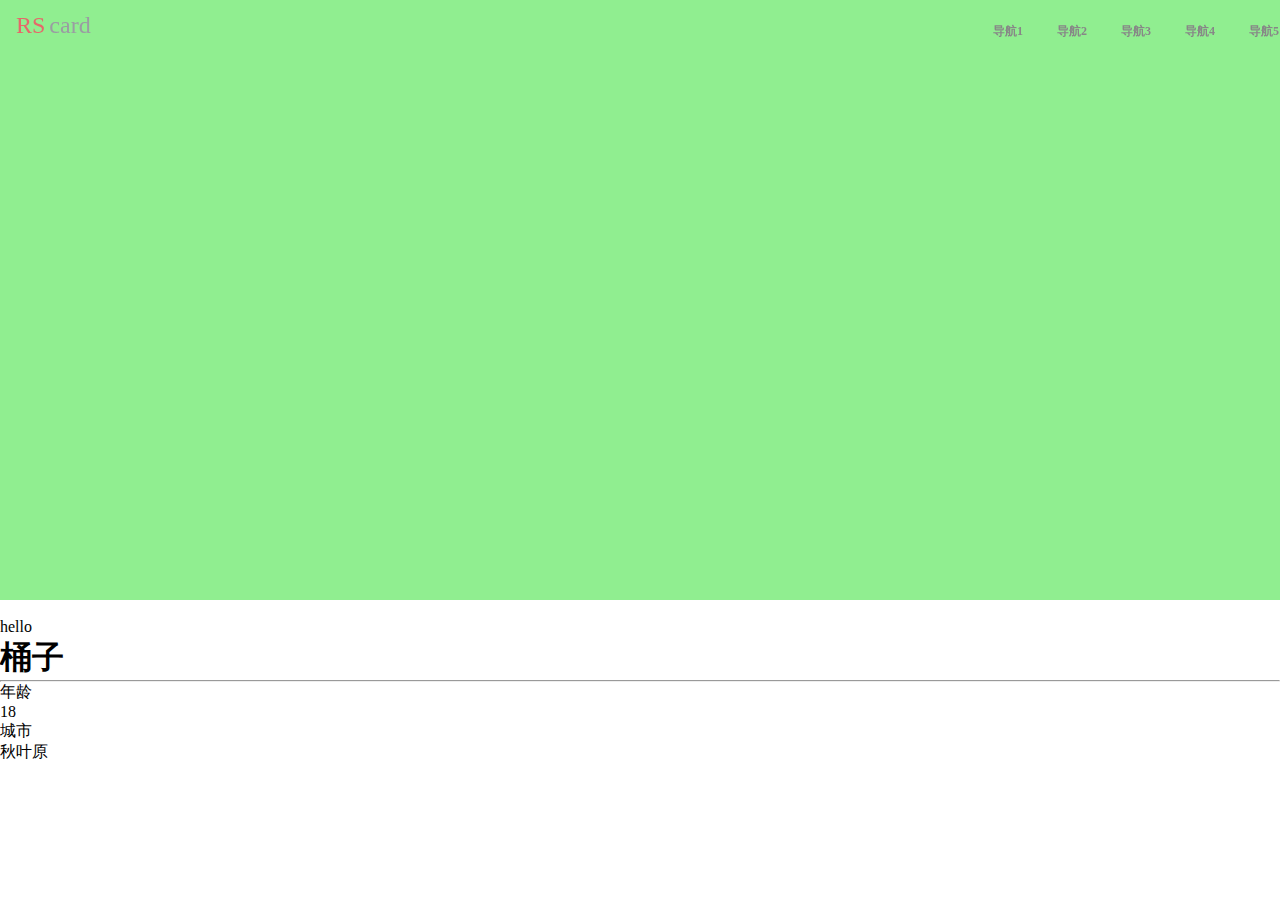
==== rewrite/rewrite.html @ 90d791ab "rewrite fixed" ====
<!DOCTYPE html>
<html lang="en">
<head>
    <meta charset="UTF-8">
    <meta name="viewport" content="width=device-width, initial-scale=1.0">
    <meta http-equiv="X-UA-Compatible" content="ie=edge">
    <title>Document</title>
    <link rel="stylesheet" href="style.css">
</head>
<body>
    <div class="topNavBar">
        <div class="topNavBar-inner clearfix">
            <a href="" class="logo">
                <span class="rs">RS</span><span class="card">card</span>
            </a>
            <nav>
                <ul class="clearfix">
                    <li><a href="">导航1</a></li>
                    <li><a href="">导航2</a></li>
                    <li><a href="">导航3</a></li>
                    <li><a href="">导航4</a></li>
                    <li><a href="">导航5</a></li>
                </ul>
            </nav>
        </div>
    </div>
    <div class="banner"></div>
    <main>
        <div class="picture">
            <img src="" alt="">
        </div>
        <div class="text">
            <span>hello</span>
            <h1>桶子</h1>
            <hr>
            <dl>
                <dt>年龄</dt>
                <dd>18</dd>
                <dt>城市</dt>
                <dd>秋叶原</dd>
            </dl>
        </div>
        <footer>

        </footer>
    </main>
</body>
</html>
---- rewrite/style.css ----
*{
    margin: 0;
    padding: 0;
}
a{
    color:inherit;
    text-decoration: none;
}

.clearfix::after{
    contain:'';
    display: block;
    clear: both;
}
.topNavBar{
    padding-top: 12px;
    padding-bottom: 12px;
    padding-left: 16px;
    position: fixed;
    top: 0;left: 0;
    width: 100%;
}
.topNavBar>.topNavBar-inner > nav{
    float: right;
    padding-top: 3px;
    padding-bottom: 4px;
}
.topNavBar>.topNavBar-inner >nav >ul{
    list-style: none;
    padding: 0;margin: 0;
}

.topNavBar>.topNavBar-inner >nav >ul >li{
    float: left;
    margin-left: 17px;
    margin-right: 17px;
}

.topNavBar>.topNavBar-inner > nav >ul >li >a {
    font-size: 12px;
    color:#878787;
    text-decoration: none;
    font-weight:bold;
    display: block;
    padding: 5px 0;
    border-top:3px solid transparent;
    border-bottom: 3px solid transparent;
}
.topNavBar>.topNavBar-inner > nav > ul >li >a:hover{
    border-bottom: 3px solid #e06567;
}
.logo{
    font-size: 24px;
    font-family: "Arial Black";
    padding-top: 3px;
    padding-bottom: 4px;
}
.logo .rs{
    margin-right: 4px;
    color:#e6686a;
}
.logo .card{
    color:#9a9da2;
}

.banner{
    background: lightgreen;
    height: 600px;
}
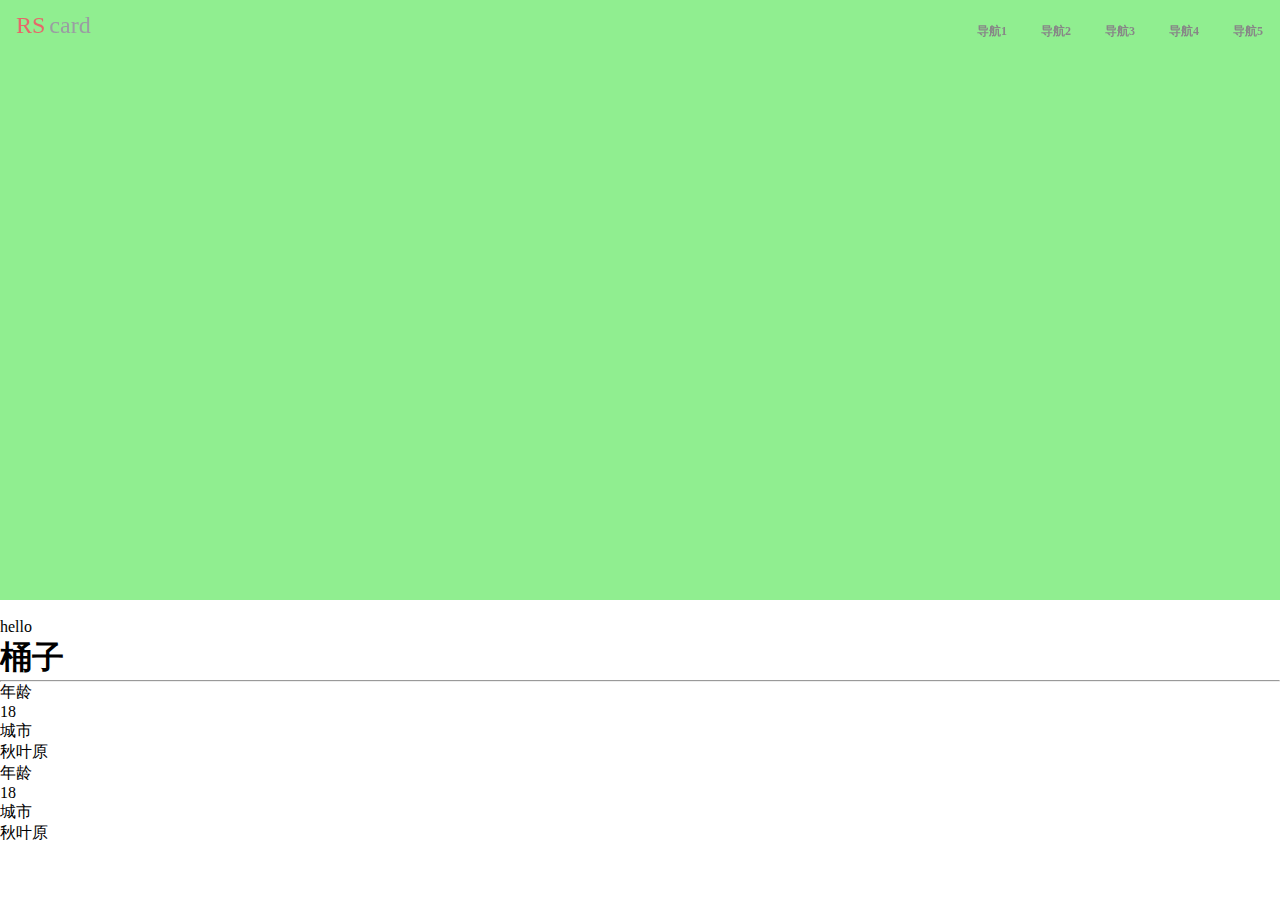
==== commit c44ae3e3: "userCard" ====
--- a/rewrite/rewrite.html
+++ b/rewrite/rewrite.html
@@ -8,7 +8,7 @@
     <link rel="stylesheet" href="style.css">
 </head>
 <body>
-    <div class="topNavBar">
+    <div class="topNavBar ">
         <div class="topNavBar-inner clearfix">
             <a href="" class="logo">
                 <span class="rs">RS</span><span class="card">card</span>
@@ -44,5 +44,11 @@
 
         </footer>
     </main>
+    <dl>
+        <dt>年龄</dt>
+        <dd>18</dd>
+        <dt>城市</dt>
+        <dd>秋叶原</dd>
+    </dl>
 </body>
 </html>--- a/rewrite/style.css
+++ b/rewrite/style.css
@@ -13,13 +13,20 @@
     clear: both;
 }
 .topNavBar{
-    padding-top: 12px;
-    padding-bottom: 12px;
-    padding-left: 16px;
     position: fixed;
     top: 0;left: 0;
     width: 100%;
 }
+.topNavBar .topNavBar-inner{
+    padding-top: 12px;
+    padding-bottom: 12px;
+    padding-left: 16px;
+}
+/* 注释
+    position:fixed 脱离文档流
+    fixed 之后 导航栏 缩成一行 解决 加width 100%
+    有width100% 的元素加padding 宽度会超过 父宽度 解决办法 在里面在加个div 把有width100%的元素的padding放到这个div中
+ */
 .topNavBar>.topNavBar-inner > nav{
     float: right;
     padding-top: 3px;
@@ -66,4 +73,5 @@
 .banner{
     background: lightgreen;
     height: 600px;
-}+}
+
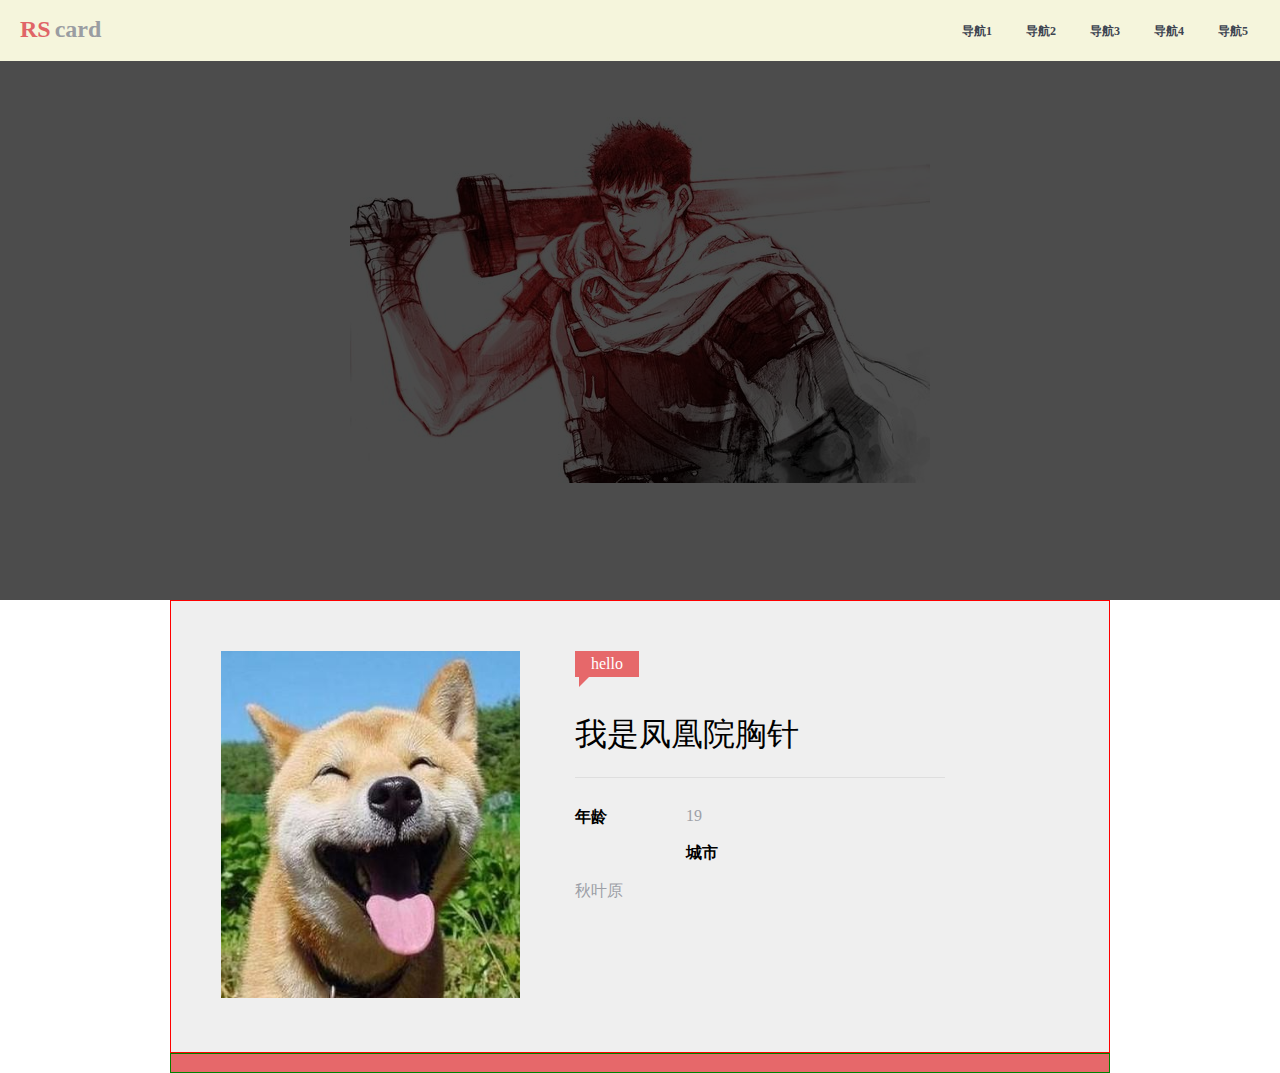
==== commit ea63babb: "userCard" ====
--- a/rewrite/rewrite.html
+++ b/rewrite/rewrite.html
@@ -6,49 +6,71 @@
     <meta http-equiv="X-UA-Compatible" content="ie=edge">
     <title>Document</title>
     <link rel="stylesheet" href="style.css">
+    <style>
+                .icon {
+            width: 1em;
+            height: 1em;
+            vertical-align: -0.15em;
+            fill: currentColor;
+            overflow: hidden;
+        }
+    </style>
 </head>
+<script src="https://at.alicdn.com/t/font_890386_jcp60pkywkj.js
+"></script>
 <body>
-    <div class="topNavBar ">
+    <div class="topNavBar">
         <div class="topNavBar-inner clearfix">
             <a href="" class="logo">
                 <span class="rs">RS</span><span class="card">card</span>
             </a>
             <nav>
                 <ul class="clearfix">
-                    <li><a href="">导航1</a></li>
-                    <li><a href="">导航2</a></li>
-                    <li><a href="">导航3</a></li>
-                    <li><a href="">导航4</a></li>
-                    <li><a href="">导航5</a></li>
+                   <li><a href="">导航1</a></li>
+                   <li><a href="">导航2</a></li>
+                   <li><a href="">导航3</a></li>
+                   <li><a href="">导航4</a></li>
+                   <li><a href="">导航5</a></li>
                 </ul>
             </nav>
         </div>
     </div>
-    <div class="banner"></div>
+    <div class="banner">
+        <div class="mask"></div>
+    </div>
     <main>
-        <div class="picture">
-            <img src="" alt="">
+        <div class="userCard">
+            <div class="textAndPicture clearfix">
+                <div class="picture">
+                  <img src="./dog.jpg" alt="" width="299" height="347">   
+                </div>
+                <div class="text">
+                    <span class="welcome">hello <span class="triangle"></span></span>
+                    <h1>我是凤凰院胸针</h1>
+                    <hr>
+                    <dl class="clearfix">
+                        <dt>年龄</dt>
+                        <dd>19</dd>
+                        <dt>城市</dt>
+                        <dd>秋叶原</dd>
+                    </dl>
+                </div>
+            </div>
         </div>
-        <div class="text">
-            <span>hello</span>
-            <h1>桶子</h1>
-            <hr>
-            <dl>
-                <dt>年龄</dt>
-                <dd>18</dd>
-                <dt>城市</dt>
-                <dd>秋叶原</dd>
-            </dl>
-        </div>
-        <footer>
+        <footer class="media">
+                <a href="#">
+                    <svg class="icon" aria-hidden="true">
+                        <use xlink:href="#icon-CN_bilibili"></use>
+                    </svg>
+                </a>
+                <a href="#"> <svg class="icon" aria-hidden="true">
+                        <use xlink:href="#icon-github"></use>
+                    </svg></a>
+                <a href="#"> <svg class="icon" aria-hidden="true">
+                        <use xlink:href="#icon-zhihu"></use>
+                    </svg></a>
 
-        </footer>
+            </footer>  
     </main>
-    <dl>
-        <dt>年龄</dt>
-        <dd>18</dd>
-        <dt>城市</dt>
-        <dd>秋叶原</dd>
-    </dl>
 </body>
 </html>--- a/rewrite/style.css
+++ b/rewrite/style.css
@@ -1,77 +1,163 @@
 *{
+    padding: 0;
     margin: 0;
-    padding: 0;
 }
 a{
-    color:inherit;
     text-decoration: none;
 }
 
+h1, h2, h3, h4 {
+    font-weight: normal;
+}
+
+.text hr {
+    margin: 20px 0;
+    height: 0;
+    border: none;
+    border-top: 1px solid #DEDEDE;
+}
+
 .clearfix::after{
-    contain:'';
+    content: '';
+    clear: both;
     display: block;
-    clear: both;
 }
+
+
+
 .topNavBar{
+    padding: 16px 0;
     position: fixed;
-    top: 0;left: 0;
+    top: 0;
     width: 100%;
+    left: 0;
+    background-color: beige;
+    
+}
+
+.topNavBar .topNavBar-inner .logo{
+    font-weight: bold;
+    font-size: 24px;
+    font-family: "Arial Black";
+    
+}
+
+.topNavBar .topNavBar-inner .logo .rs{
+    margin-left: 20px;
+    margin-right: 4px;
+    float: left;
+    color:RGB(224,101,103);
+}
+
+.topNavBar .topNavBar-inner .logo .card{
+    float: left;
+    color: RGB(154,157,162);
 }
 .topNavBar .topNavBar-inner{
-    padding-top: 12px;
-    padding-bottom: 12px;
-    padding-left: 16px;
+    
+    margin-right: 32px;
 }
-/* 注释
-    position:fixed 脱离文档流
-    fixed 之后 导航栏 缩成一行 解决 加width 100%
-    有width100% 的元素加padding 宽度会超过 父宽度 解决办法 在里面在加个div 把有width100%的元素的padding放到这个div中
- */
-.topNavBar>.topNavBar-inner > nav{
+.topNavBar .topNavBar-inner nav{
     float: right;
-    padding-top: 3px;
-    padding-bottom: 4px;
-}
-.topNavBar>.topNavBar-inner >nav >ul{
-    list-style: none;
-    padding: 0;margin: 0;
+    padding: 5px 0;
 }
 
-.topNavBar>.topNavBar-inner >nav >ul >li{
+
+
+.topNavBar .topNavBar-inner nav ul li{
     float: left;
-    margin-left: 17px;
-    margin-right: 17px;
+    list-style: none;
+    margin-left: 34px;
+}
+.topNavBar .topNavBar-inner nav ul li a{
+    color:rgb(61, 68, 81);
+    font-size: 12px;
+    padding: 6px 0;
+    font-weight: bold;
+    border-bottom:3px solid transparent;
+}
+.topNavBar .topNavBar-inner nav ul li a:hover{
+    border-bottom:3px solid #E16567;
+}
+.banner{
+    height: 600px;
+    background:url(./guts.jpg) center center no-repeat;
+}
+.mask{
+    height: 600px;
+    background: rgba(0,0,0,0.7);
 }
 
-.topNavBar>.topNavBar-inner > nav >ul >li >a {
-    font-size: 12px;
-    color:#878787;
-    text-decoration: none;
-    font-weight:bold;
-    display: block;
-    padding: 5px 0;
-    border-top:3px solid transparent;
-    border-bottom: 3px solid transparent;
-}
-.topNavBar>.topNavBar-inner > nav > ul >li >a:hover{
-    border-bottom: 3px solid #e06567;
-}
-.logo{
-    font-size: 24px;
-    font-family: "Arial Black";
-    padding-top: 3px;
-    padding-bottom: 4px;
-}
-.logo .rs{
-    margin-right: 4px;
-    color:#e6686a;
-}
-.logo .card{
-    color:#9a9da2;
+main{
+    max-width: 940px;
+    margin: 0 auto;
 }
 
-.banner{
-    background: lightgreen;
-    height: 600px;
+main .userCard{
+    border:1px solid red;
+    padding: 50px;
+    background-color: #efefef;
 }
 
+main .userCard .textAndPicture .picture{
+    float: left;
+}
+
+main .userCard .textAndPicture .text{
+    float: left;
+    width: 370px;
+    margin-left: 55px;
+}
+
+
+ main .userCard .textAndPicture  .welcome{
+
+     background: #E6686A;
+    color: white;
+    display: inline-block;
+    padding: 4px 16px;
+    position: relative;
+    margin-bottom: 10px;
+ }
+
+ 
+ main .userCard .textAndPicture  .welcome .triangle{
+     width: 0px;
+     height: 0px;
+     display: block;
+     border:10px solid transparent;
+    border-left-color:#e6686a;
+    border-top-width:0px;
+    position: absolute;
+    top: 100%;
+    left: 4px;
+    }
+
+    main .userCard .textAndPicture h1{
+        margin-top: 26px;
+    }    
+
+    main .userCard .textAndPicture dl{
+
+    }
+
+    main .userCard .textAndPicture dl dt{
+        float: left;
+        width: 30%;
+        height: 20px;
+        margin: 9px 0;
+        font-weight: bold;
+    }
+
+    main .userCard .textAndPicture dl dd{
+        float: left;
+        width: 46%;
+        margin: 9px 0;
+        color: #9da0a7;
+    }
+
+    main .media{
+        border:1px solid green;
+        background: #e6686a;
+        text-align: center;
+    }